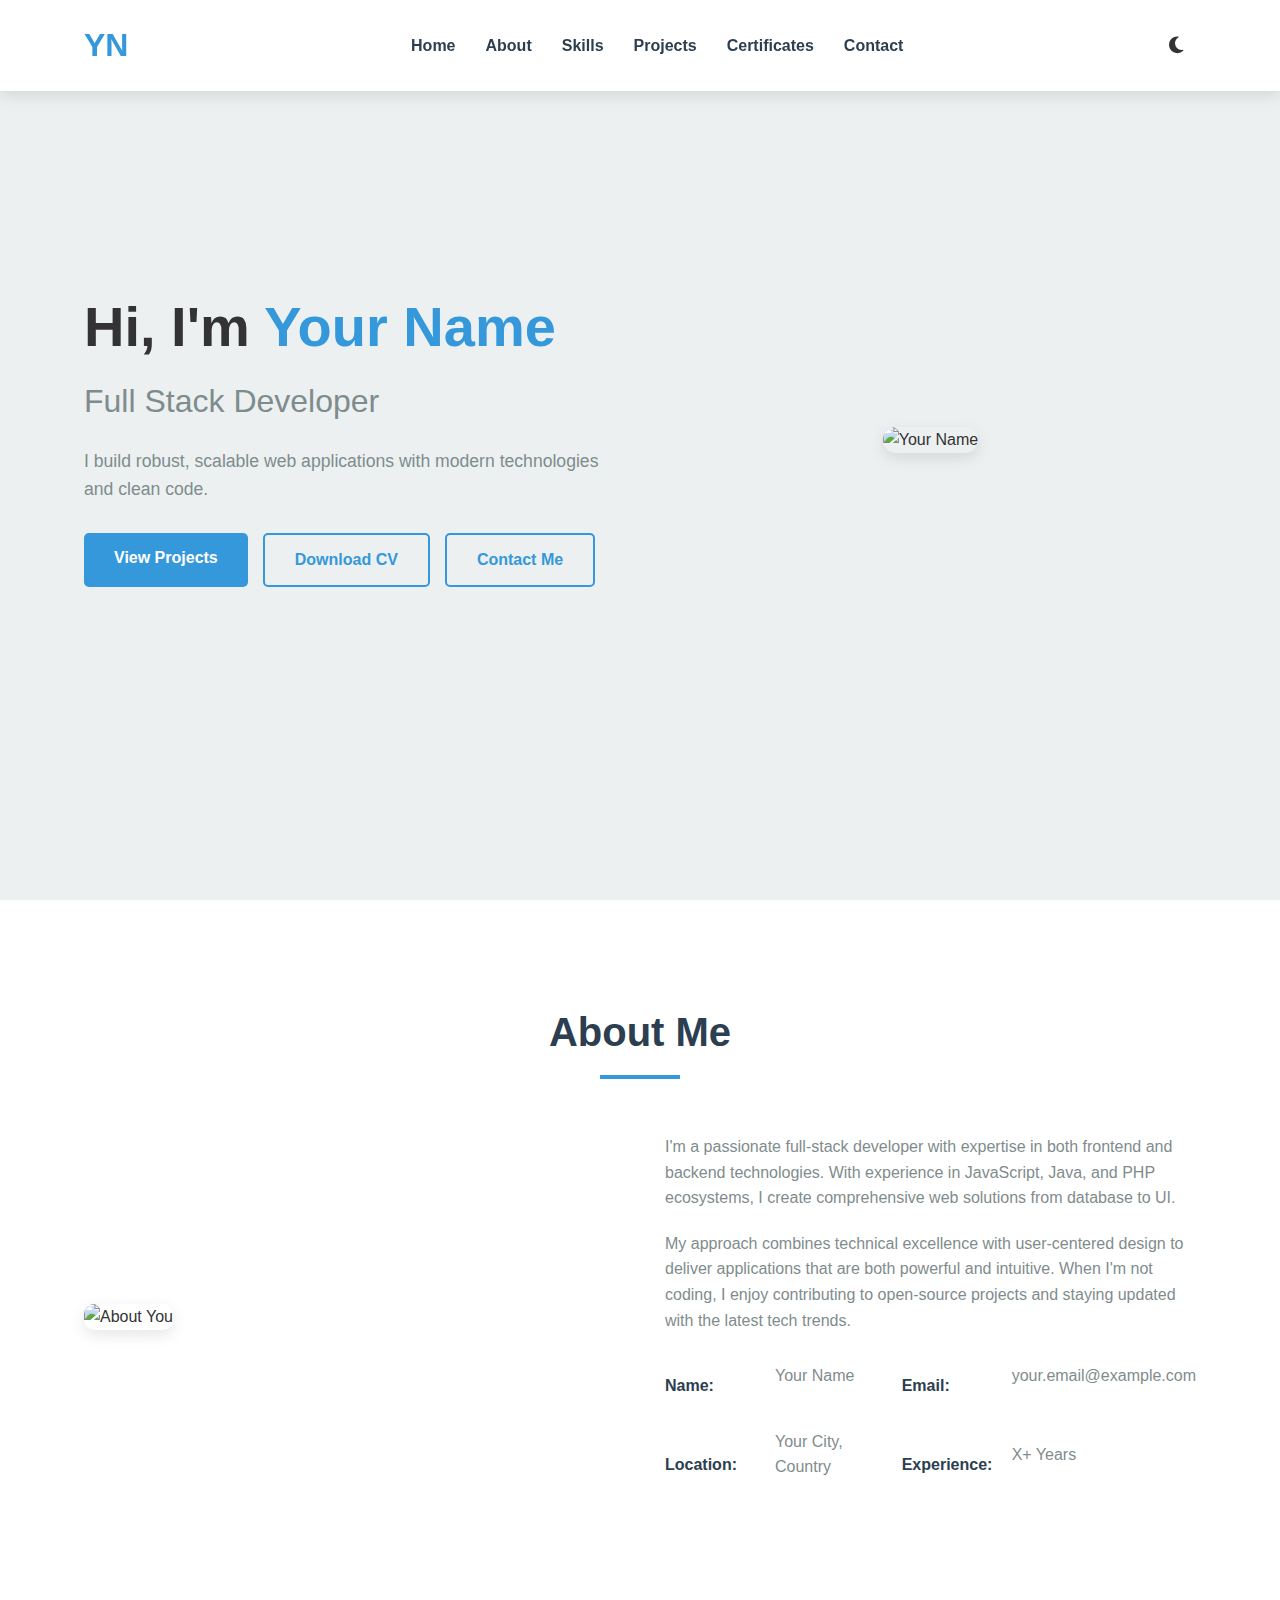
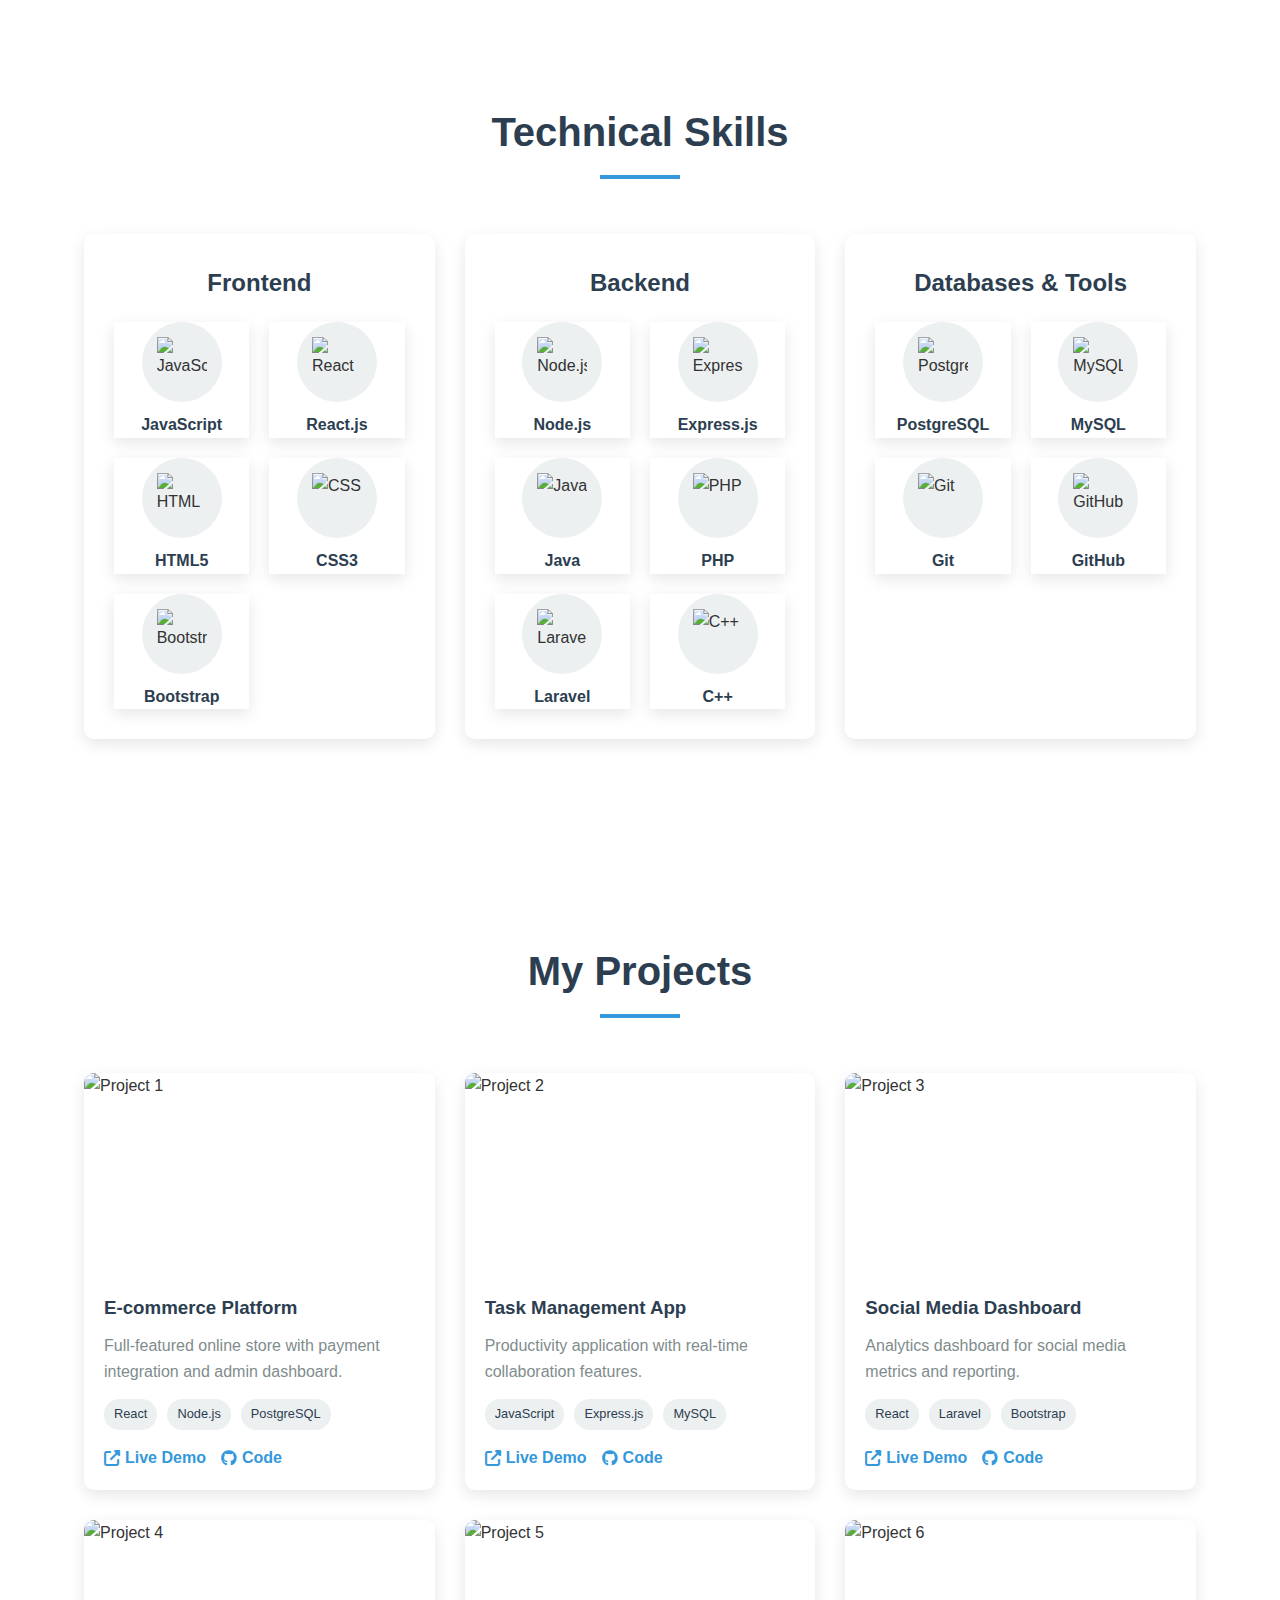
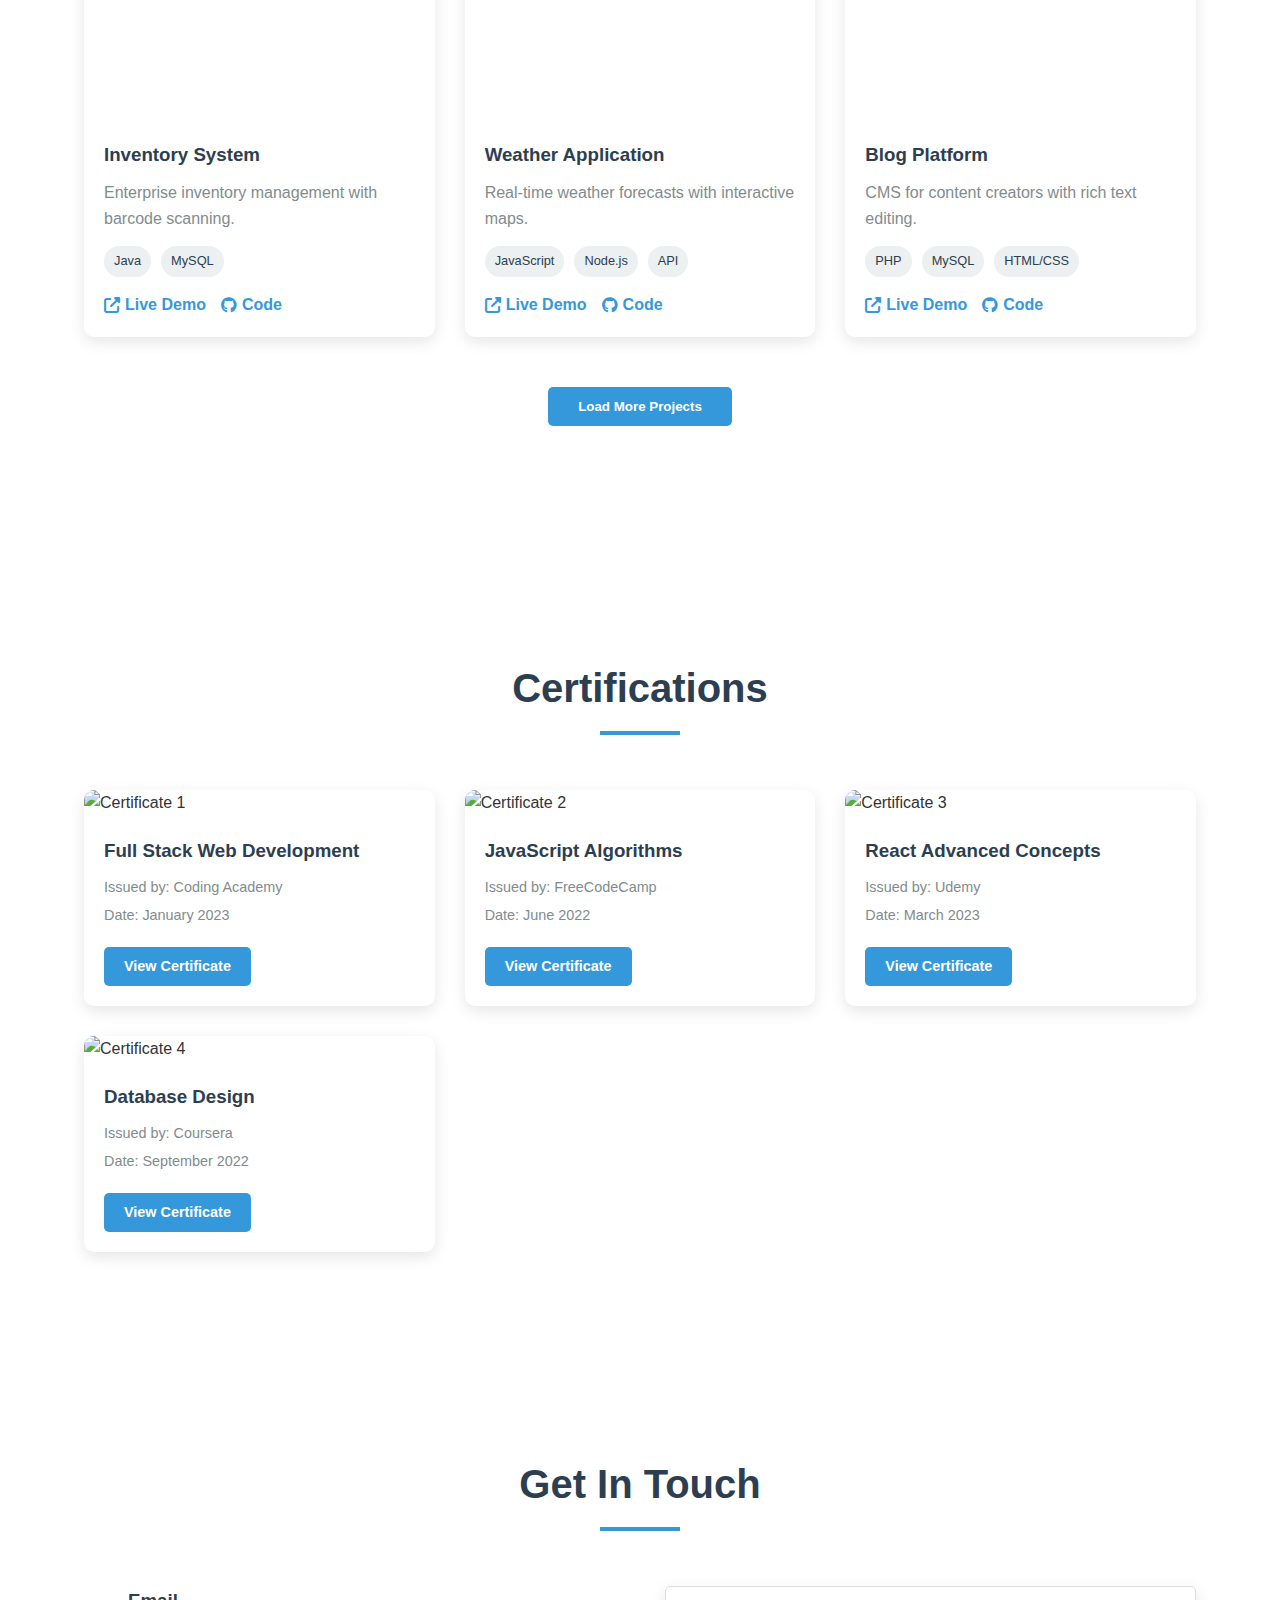
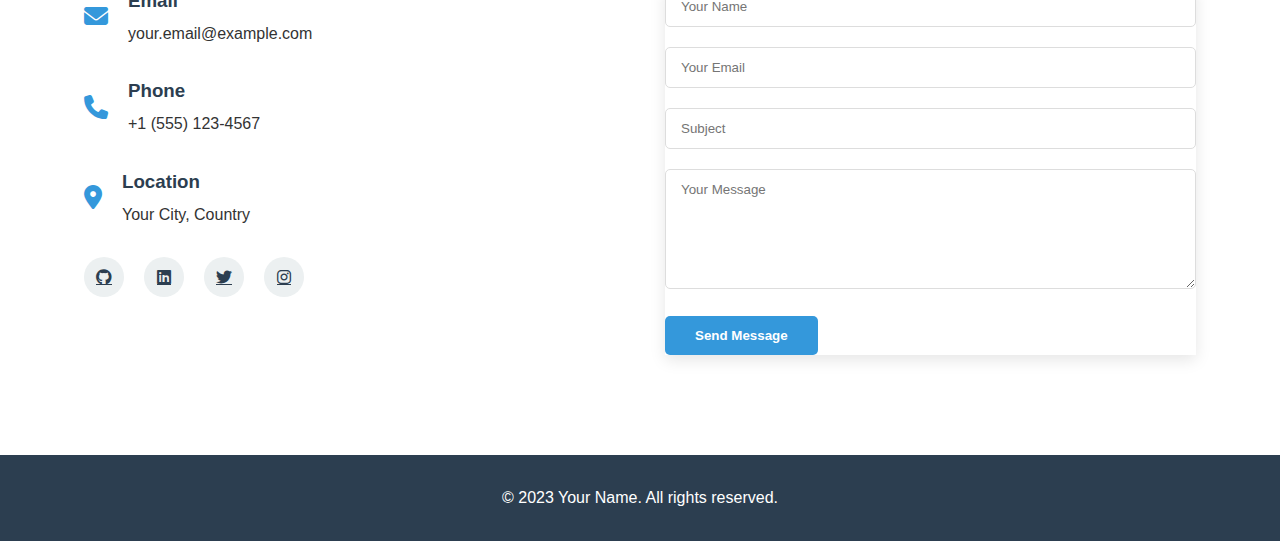
==== index.html @ dc1a1b3b "first commit" ====
<!DOCTYPE html>
<html lang="en">
<head>
    <meta charset="UTF-8">
    <meta name="viewport" content="width=device-width, initial-scale=1.0">
    <title>Your Name | Full Stack Developer</title>
    <link rel="stylesheet" href="https://cdnjs.cloudflare.com/ajax/libs/font-awesome/6.4.0/css/all.min.css">
    <link rel="stylesheet" href="https://cdnjs.cloudflare.com/ajax/libs/animate.css/4.1.1/animate.min.css">
    <link rel="stylesheet" href="styles.css">
</head>
<body>
    <header>
        <div class="container">
            <nav>
                <div class="logo">
                    <h1>YN</h1>
                </div>
                <ul class="nav-links">
                    <li><a href="#home">Home</a></li>
                    <li><a href="#about">About</a></li>
                    <li><a href="#skills">Skills</a></li>
                    <li><a href="#projects">Projects</a></li>
                    <li><a href="#certificates">Certificates</a></li>
                    <li><a href="#contact">Contact</a></li>
                </ul>
                <div class="nav-right">
                    <button id="darkModeToggle" class="dark-mode-toggle">
                        <i class="fas fa-moon"></i>
                        <i class="fas fa-sun"></i>
                    </button>
                    <div class="hamburger">
                        <div class="line"></div>
                        <div class="line"></div>
                        <div class="line"></div>
                    </div>
                </div>
            </nav>
        </div>
    </header>

    <section id="home" class="hero">
        <div class="container">
            <div class="hero-content animate__animated animate__fadeInLeft">
                <h1>Hi, I'm <span>Your Name</span></h1>
                <h2>Full Stack Developer</h2>
                <p>I build robust, scalable web applications with modern technologies and clean code.</p>
                <div class="cta-buttons">
                    <a href="#projects" class="btn">View Projects</a>
                    <a href="path/to/your-resume.pdf" download="YourName-Resume.pdf" class="btn secondary">Download CV</a>
                    <a href="#contact" class="btn secondary">Contact Me</a>
                </div>
            </div>
            <div class="hero-image animate__animated animate__fadeInRight">
                <img src="https://via.placeholder.com/400x400" alt="Your Name">
            </div>
        </div>
    </section>

    <section id="about" class="about">
        <div class="container">
            <h2 class="section-title">About Me</h2>
            <div class="about-content">
                <div class="about-image animate__animated animate__fadeInLeft">
                    <img src="https://via.placeholder.com/300x300" alt="About You">
                </div>
                <div class="about-text animate__animated animate__fadeInRight">
                    <p>I'm a passionate full-stack developer with expertise in both frontend and backend technologies. With experience in JavaScript, Java, and PHP ecosystems, I create comprehensive web solutions from database to UI.</p>
                    <p>My approach combines technical excellence with user-centered design to deliver applications that are both powerful and intuitive. When I'm not coding, I enjoy contributing to open-source projects and staying updated with the latest tech trends.</p>
                    <div class="about-details">
                        <div class="detail-item">
                            <span>Name:</span>
                            <p>Your Name</p>
                        </div>
                        <div class="detail-item">
                            <span>Email:</span>
                            <p>your.email@example.com</p>
                        </div>
                        <div class="detail-item">
                            <span>Location:</span>
                            <p>Your City, Country</p>
                        </div>
                        <div class="detail-item">
                            <span>Experience:</span>
                            <p>X+ Years</p>
                        </div>
                    </div>
                </div>
            </div>
        </div>
    </section>

    <section id="skills" class="skills">
        <div class="container">
            <h2 class="section-title">Technical Skills</h2>
            <div class="skills-container">
                <div class="skill-category animate__animated">
                    <h3>Frontend</h3>
                    <div class="skills-grid">
                        <div class="skill-item">
                            <div class="skill-logo">
                                <img src="https://cdn.jsdelivr.net/gh/devicons/devicon/icons/javascript/javascript-original.svg" alt="JavaScript">
                            </div>
                            <span>JavaScript</span>
                        </div>
                        <div class="skill-item">
                            <div class="skill-logo">
                                <img src="https://cdn.jsdelivr.net/gh/devicons/devicon/icons/react/react-original.svg" alt="React">
                            </div>
                            <span>React.js</span>
                        </div>
                        <div class="skill-item">
                            <div class="skill-logo">
                                <img src="https://cdn.jsdelivr.net/gh/devicons/devicon/icons/html5/html5-original.svg" alt="HTML">
                            </div>
                            <span>HTML5</span>
                        </div>
                        <div class="skill-item">
                            <div class="skill-logo">
                                <img src="https://cdn.jsdelivr.net/gh/devicons/devicon/icons/css3/css3-original.svg" alt="CSS">
                            </div>
                            <span>CSS3</span>
                        </div>
                        <div class="skill-item">
                            <div class="skill-logo">
                                <img src="https://cdn.jsdelivr.net/gh/devicons/devicon/icons/bootstrap/bootstrap-original.svg" alt="Bootstrap">
                            </div>
                            <span>Bootstrap</span>
                        </div>
                    </div>
                </div>
                
                <div class="skill-category animate__animated">
                    <h3>Backend</h3>
                    <div class="skills-grid">
                        <div class="skill-item">
                            <div class="skill-logo">
                                <img src="https://cdn.jsdelivr.net/gh/devicons/devicon/icons/nodejs/nodejs-original.svg" alt="Node.js">
                            </div>
                            <span>Node.js</span>
                        </div>
                        <div class="skill-item">
                            <div class="skill-logo">
                                <img src="https://cdn.jsdelivr.net/gh/devicons/devicon/icons/express/express-original.svg" alt="Express">
                            </div>
                            <span>Express.js</span>
                        </div>
                        <div class="skill-item">
                            <div class="skill-logo">
                                <img src="https://cdn.jsdelivr.net/gh/devicons/devicon/icons/java/java-original.svg" alt="Java">
                            </div>
                            <span>Java</span>
                        </div>
                        <div class="skill-item">
                            <div class="skill-logo">
                                <img src="https://cdn.jsdelivr.net/gh/devicons/devicon/icons/php/php-original.svg" alt="PHP">
                            </div>
                            <span>PHP</span>
                        </div>
                        <div class="skill-item">
                            <div class="skill-logo">
                                <img src="https://cdn.jsdelivr.net/gh/devicons/devicon/icons/laravel/laravel-plain.svg" alt="Laravel">
                            </div>
                            <span>Laravel</span>
                        </div>
                        <div class="skill-item">
                            <div class="skill-logo">
                                <img src="https://cdn.jsdelivr.net/gh/devicons/devicon/icons/cplusplus/cplusplus-original.svg" alt="C++">
                            </div>
                            <span>C++</span>
                        </div>
                    </div>
                </div>
                
                <div class="skill-category animate__animated">
                    <h3>Databases & Tools</h3>
                    <div class="skills-grid">
                        <div class="skill-item">
                            <div class="skill-logo">
                                <img src="https://cdn.jsdelivr.net/gh/devicons/devicon/icons/postgresql/postgresql-original.svg" alt="PostgreSQL">
                            </div>
                            <span>PostgreSQL</span>
                        </div>
                        <div class="skill-item">
                            <div class="skill-logo">
                                <img src="https://cdn.jsdelivr.net/gh/devicons/devicon/icons/mysql/mysql-original.svg" alt="MySQL">
                            </div>
                            <span>MySQL</span>
                        </div>
                        <div class="skill-item">
                            <div class="skill-logo">
                                <img src="https://cdn.jsdelivr.net/gh/devicons/devicon/icons/git/git-original.svg" alt="Git">
                            </div>
                            <span>Git</span>
                        </div>
                        <div class="skill-item">
                            <div class="skill-logo">
                                <img src="https://cdn.jsdelivr.net/gh/devicons/devicon/icons/github/github-original.svg" alt="GitHub">
                            </div>
                            <span>GitHub</span>
                        </div>
                    </div>
                </div>
            </div>
        </div>
    </section>

    <section id="projects" class="projects">
        <div class="container">
            <h2 class="section-title">My Projects</h2>
            <div class="projects-grid">
                <!-- Project 1 -->
                <div class="project-card animate__animated">
                    <img src="https://via.placeholder.com/400x250" alt="Project 1">
                    <div class="project-info">
                        <h3>E-commerce Platform</h3>
                        <p>Full-featured online store with payment integration and admin dashboard.</p>
                        <div class="project-tech">
                            <span>React</span>
                            <span>Node.js</span>
                            <span>PostgreSQL</span>
                        </div>
                        <div class="project-links">
                            <a href="#" target="_blank"><i class="fas fa-external-link-alt"></i> Live Demo</a>
                            <a href="#" target="_blank"><i class="fab fa-github"></i> Code</a>
                        </div>
                    </div>
                </div>
                
                <!-- Project 2 -->
                <div class="project-card animate__animated">
                    <img src="https://via.placeholder.com/400x250" alt="Project 2">
                    <div class="project-info">
                        <h3>Task Management App</h3>
                        <p>Productivity application with real-time collaboration features.</p>
                        <div class="project-tech">
                            <span>JavaScript</span>
                            <span>Express.js</span>
                            <span>MySQL</span>
                        </div>
                        <div class="project-links">
                            <a href="#" target="_blank"><i class="fas fa-external-link-alt"></i> Live Demo</a>
                            <a href="#" target="_blank"><i class="fab fa-github"></i> Code</a>
                        </div>
                    </div>
                </div>
                
                <!-- Project 3 -->
                <div class="project-card animate__animated">
                    <img src="https://via.placeholder.com/400x250" alt="Project 3">
                    <div class="project-info">
                        <h3>Social Media Dashboard</h3>
                        <p>Analytics dashboard for social media metrics and reporting.</p>
                        <div class="project-tech">
                            <span>React</span>
                            <span>Laravel</span>
                            <span>Bootstrap</span>
                        </div>
                        <div class="project-links">
                            <a href="#" target="_blank"><i class="fas fa-external-link-alt"></i> Live Demo</a>
                            <a href="#" target="_blank"><i class="fab fa-github"></i> Code</a>
                        </div>
                    </div>
                </div>
                
                <!-- Project 4 -->
                <div class="project-card animate__animated">
                    <img src="https://via.placeholder.com/400x250" alt="Project 4">
                    <div class="project-info">
                        <h3>Inventory System</h3>
                        <p>Enterprise inventory management with barcode scanning.</p>
                        <div class="project-tech">
                            <span>Java</span>
                            <span>MySQL</span>
                        </div>
                        <div class="project-links">
                            <a href="#" target="_blank"><i class="fas fa-external-link-alt"></i> Live Demo</a>
                            <a href="#" target="_blank"><i class="fab fa-github"></i> Code</a>
                        </div>
                    </div>
                </div>
                
                <!-- Project 5 -->
                <div class="project-card animate__animated">
                    <img src="https://via.placeholder.com/400x250" alt="Project 5">
                    <div class="project-info">
                        <h3>Weather Application</h3>
                        <p>Real-time weather forecasts with interactive maps.</p>
                        <div class="project-tech">
                            <span>JavaScript</span>
                            <span>Node.js</span>
                            <span>API</span>
                        </div>
                        <div class="project-links">
                            <a href="#" target="_blank"><i class="fas fa-external-link-alt"></i> Live Demo</a>
                            <a href="#" target="_blank"><i class="fab fa-github"></i> Code</a>
                        </div>
                    </div>
                </div>
                
                <!-- Project 6 -->
                <div class="project-card animate__animated">
                    <img src="https://via.placeholder.com/400x250" alt="Project 6">
                    <div class="project-info">
                        <h3>Blog Platform</h3>
                        <p>CMS for content creators with rich text editing.</p>
                        <div class="project-tech">
                            <span>PHP</span>
                            <span>MySQL</span>
                            <span>HTML/CSS</span>
                        </div>
                        <div class="project-links">
                            <a href="#" target="_blank"><i class="fas fa-external-link-alt"></i> Live Demo</a>
                            <a href="#" target="_blank"><i class="fab fa-github"></i> Code</a>
                        </div>
                    </div>
                </div>
            </div>
            
            <div class="view-more">
                <button id="loadMore" class="btn">Load More Projects</button>
            </div>
            
            <div class="more-projects" id="moreProjects">
                <!-- Additional projects will be loaded here -->
            </div>
        </div>
    </section>

    <section id="certificates" class="certificates">
        <div class="container">
            <h2 class="section-title">Certifications</h2>
            <div class="certificates-grid">
                <div class="certificate-card animate__animated">
                    <img src="https://via.placeholder.com/300x200" alt="Certificate 1">
                    <div class="certificate-info">
                        <h3>Full Stack Web Development</h3>
                        <p>Issued by: Coding Academy</p>
                        <p>Date: January 2023</p>
                        <a href="#" class="btn small" target="_blank">View Certificate</a>
                    </div>
                </div>
                
                <div class="certificate-card animate__animated">
                    <img src="https://via.placeholder.com/300x200" alt="Certificate 2">
                    <div class="certificate-info">
                        <h3>JavaScript Algorithms</h3>
                        <p>Issued by: FreeCodeCamp</p>
                        <p>Date: June 2022</p>
                        <a href="#" class="btn small" target="_blank">View Certificate</a>
                    </div>
                </div>
                
                <div class="certificate-card animate__animated">
                    <img src="https://via.placeholder.com/300x200" alt="Certificate 3">
                    <div class="certificate-info">
                        <h3>React Advanced Concepts</h3>
                        <p>Issued by: Udemy</p>
                        <p>Date: March 2023</p>
                        <a href="#" class="btn small" target="_blank">View Certificate</a>
                    </div>
                </div>
                
                <div class="certificate-card animate__animated">
                    <img src="https://via.placeholder.com/300x200" alt="Certificate 4">
                    <div class="certificate-info">
                        <h3>Database Design</h3>
                        <p>Issued by: Coursera</p>
                        <p>Date: September 2022</p>
                        <a href="#" class="btn small" target="_blank">View Certificate</a>
                    </div>
                </div>
            </div>
        </div>
    </section>

    <section id="contact" class="contact">
        <div class="container">
            <h2 class="section-title">Get In Touch</h2>
            <div class="contact-content">
                <div class="contact-info animate__animated animate__fadeInLeft">
                    <div class="info-item">
                        <i class="fas fa-envelope"></i>
                        <div>
                            <h3>Email</h3>
                            <p>your.email@example.com</p>
                        </div>
                    </div>
                    <div class="info-item">
                        <i class="fas fa-phone"></i>
                        <div>
                            <h3>Phone</h3>
                            <p>+1 (555) 123-4567</p>
                        </div>
                    </div>
                    <div class="info-item">
                        <i class="fas fa-map-marker-alt"></i>
                        <div>
                            <h3>Location</h3>
                            <p>Your City, Country</p>
                        </div>
                    </div>
                    <div class="social-links">
                        <a href="#" target="_blank"><i class="fab fa-github"></i></a>
                        <a href="#" target="_blank"><i class="fab fa-linkedin"></i></a>
                        <a href="#" target="_blank"><i class="fab fa-twitter"></i></a>
                        <a href="#" target="_blank"><i class="fab fa-instagram"></i></a>
                    </div>
                </div>
                <form class="contact-form animate__animated animate__fadeInRight" id="contactForm">
                    <div class="form-group">
                        <input type="text" id="name" placeholder="Your Name" required>
                    </div>
                    <div class="form-group">
                        <input type="email" id="email" placeholder="Your Email" required>
                    </div>
                    <div class="form-group">
                        <input type="text" id="subject" placeholder="Subject">
                    </div>
                    <div class="form-group">
                        <textarea id="message" rows="5" placeholder="Your Message" required></textarea>
                    </div>
                    <button type="submit" class="btn">Send Message</button>
                </form>
            </div>
        </div>
    </section>

    <footer>
        <div class="container">
            <p>&copy; 2023 Your Name. All rights reserved.</p>
            <a href="#home" class="back-to-top">
                <i class="fas fa-arrow-up"></i>
            </a>
        </div>
    </footer>

    <script src="https://cdnjs.cloudflare.com/ajax/libs/gsap/3.11.4/gsap.min.js"></script>
    <script src="https://cdnjs.cloudflare.com/ajax/libs/gsap/3.11.4/ScrollTrigger.min.js"></script>
    <script src="script.js"></script>
</body>
</html>
---- styles.css ----
/* Global Styles */
:root {
    /* Light mode colors */
    --primary-color: #3498db;
    --secondary-color: #2c3e50;
    --accent-color: #e74c3c;
    --light-color: #ecf0f1;
    --dark-color: #2c3e50;
    --text-color: #333;
    --text-light: #7f8c8d;
    --white: #fff;
    --black: #000;
    --bg-color: #fff;
    --card-bg: #fff;
    --header-bg: #fff;
    --footer-bg: #2c3e50;
    --box-shadow: 0 5px 15px rgba(0, 0, 0, 0.1);
    --transition: all 0.3s ease;
}

/* Dark mode colors */
[data-theme="dark"] {
    --primary-color: #3498db;
    --secondary-color: #ecf0f1;
    --accent-color: #e74c3c;
    --light-color: #2c3e50;
    --dark-color: #ecf0f1;
    --text-color: #ecf0f1;
    --text-light: #bdc3c7;
    --white: #2c3e50;
    --black: #ecf0f1;
    --bg-color: #1a1a1a;
    --card-bg: #2c3e50;
    --header-bg: #2c3e50;
    --footer-bg: #1a1a1a;
    --box-shadow: 0 5px 15px rgba(0, 0, 0, 0.4);
}

* {
    margin: 0;
    padding: 0;
    box-sizing: border-box;
}

html {
    scroll-behavior: smooth;
}

body {
    font-family: 'Segoe UI', Tahoma, Geneva, Verdana, sans-serif;
    line-height: 1.6;
    background-color: var(--bg-color);
    color: var(--text-color);
    transition: background-color 0.3s ease, color 0.3s ease;
    overflow-x: hidden;
    
}

/* Add dark mode toggle styles */
.nav-right {
    display: flex;
    align-items: center;
    gap: 20px;
}

.dark-mode-toggle {
    background: transparent;
    border: none;
    cursor: pointer;
    position: relative;
    width: 40px;
    height: 40px;
    border-radius: 50%;
    display: flex;
    align-items: center;
    justify-content: center;
    color: var(--text-color);
    transition: var(--transition);
}

.dark-mode-toggle:hover {
    background-color: rgba(0, 0, 0, 0.1);
}

.dark-mode-toggle i {
    position: absolute;
    transition: var(--transition);
    font-size: 1.2rem;
}

.dark-mode-toggle .fa-moon {
    opacity: 1;
}

.dark-mode-toggle .fa-sun {
    opacity: 0;
}

[data-theme="dark"] .dark-mode-toggle .fa-moon {
    opacity: 0;
}

[data-theme="dark"] .dark-mode-toggle .fa-sun {
    opacity: 1;
}

.container {
    width: 90%;
    max-width: 1200px;
    margin: 0 auto;
    padding: 0 20px;
}

section {
    padding: 100px 0;
}

.section-title {
    text-align: center;
    margin-bottom: 70px;
    font-size: 2.5rem;
    color: var(--dark-color);
    position: relative;
}

.section-title::after {
    content: '';
    position: absolute;
    bottom: -15px;
    left: 50%;
    transform: translateX(-50%);
    width: 80px;
    height: 4px;
    background-color: var(--primary-color);
}

.btn {
    display: inline-block;
    padding: 12px 30px;
    background-color: var(--primary-color);
    color: var(--white);
    border: none;
    border-radius: 5px;
    text-decoration: none;
    font-weight: 600;
    transition: var(--transition);
    cursor: pointer;
}

.btn:hover {
    background-color: #2980b9;
    transform: translateY(-3px);
    box-shadow: var(--box-shadow);
}

.btn.secondary {
    background-color: transparent;
    border: 2px solid var(--primary-color);
    color: var(--primary-color);
    margin-left: 15px;
}

.btn.secondary:hover {
    background-color: var(--primary-color);
    color: var(--white);
}

.btn.small {
    padding: 8px 20px;
    font-size: 0.9rem;
}

/* Animation Classes */
.hidden {
    opacity: 0;
    filter: blur(5px);
    transform: translateY(20px);
    transition: all 1s;
}

.show {
    opacity: 1;
    filter: blur(0);
    transform: translateY(0);
}

/* Header Styles */
header {
    position: fixed;
    top: 0;
    left: 0;
    width: 100%;
    z-index: 1000;
    background-color: var(--header-bg);
    box-shadow: var(--box-shadow);
    transition: var(--transition);
}

nav {
    display: flex;
    justify-content: space-between;
    align-items: center;
    padding: 20px 0;
}

.logo h1 {
    font-size: 2rem;
    color: var(--primary-color);
    font-weight: 700;
}

.nav-links {
    display: flex;
    list-style: none;
}

.nav-links li {
    margin-left: 30px;
}

.nav-links a {
    text-decoration: none;
    color: var(--dark-color);
    font-weight: 600;
    transition: var(--transition);
    position: relative;
}

.nav-links a::after {
    content: '';
    position: absolute;
    bottom: -5px;
    left: 0;
    width: 0;
    height: 2px;
    background-color: var(--primary-color);
    transition: var(--transition);
}

.nav-links a:hover::after {
    width: 100%;
}

.nav-links a:hover {
    color: var(--primary-color);
}

.nav-links a.active {
    color: var(--primary-color);
}

.nav-links a.active::after {
    width: 100%;
}

.hamburger {
    display: none;
    cursor: pointer;
}

.hamburger .line {
    width: 25px;
    height: 3px;
    background-color: var(--dark-color);
    margin: 5px;
    transition: var(--transition);
}

/* Hero Section */
.hero {
    height: 100vh;
    display: flex;
    align-items: center;
    background-color: var(--light-color);
    padding-top: 80px;
}

.hero .container {
    display: flex;
    align-items: center;
    justify-content: space-between;
}

.hero-content {
    flex: 1;
    padding-right: 50px;
}

.hero-content h1 {
    font-size: 3.5rem;
    margin-bottom: 15px;
    line-height: 1.2;
}

.hero-content h1 span {
    color: var(--primary-color);
}

.hero-content h2 {
    font-size: 2rem;
    margin-bottom: 20px;
    color: var(--text-light);
    font-weight: 400;
}

.hero-content p {
    font-size: 1.1rem;
    margin-bottom: 30px;
    color: var(--text-light);
}

.cta-buttons {
    display: flex;
}

.hero-image {
    flex: 1;
    text-align: center;
}

.hero-image img {
    max-width: 100%;
    border-radius: 20px;
    box-shadow: var(--box-shadow);
}

/* About Section */
.about-content {
    display: flex;
    align-items: center;
    gap: 50px;
}

.about-image {
    flex: 1;
}

.about-image img {
    width: 100%;
    border-radius: 10px;
    box-shadow: var(--box-shadow);
}

.about-text {
    flex: 1;
}

.about-text p {
    margin-bottom: 20px;
    color: var(--text-light);
}

.about-details {
    display: grid;
    grid-template-columns: repeat(2, 1fr);
    gap: 20px;
    margin-top: 30px;
}

.detail-item {
    display: flex;
    align-items: center;
}

.detail-item span {
    font-weight: 600;
    margin-right: 10px;
    color: var(--dark-color);
    min-width: 100px;
}

/* Skills Section */
.skills-container {
    display: grid;
    grid-template-columns: repeat(auto-fit, minmax(300px, 1fr));
    gap: 30px;
    margin-top: 50px;
}

.skill-category {
    background-color: var(--white);
    padding: 30px;
    border-radius: 10px;
    box-shadow: var(--box-shadow);
}

.skill-category h3 {
    margin-bottom: 20px;
    color: var(--dark-color);
    font-size: 1.5rem;
    text-align: center;
}

.skills-grid {
    display: grid;
    grid-template-columns: repeat(auto-fit, minmax(100px, 1fr));
    gap: 20px;
}

.skill-item {
    display: flex;
    flex-direction: column;
    align-items: center;
    transition: var(--transition);
}

.skill-item:hover {
    transform: translateY(-5px);
}

.skill-logo {
    width: 80px;
    height: 80px;
    display: flex;
    align-items: center;
    justify-content: center;
    background-color: var(--light-color);
    border-radius: 50%;
    margin-bottom: 10px;
    transition: var(--transition);
}

.skill-logo img {
    width: 50px;
    height: 50px;
    object-fit: contain;
}

.skill-item:hover .skill-logo {
    background-color: var(--primary-color);
}

.skill-item:hover .skill-logo img {
    filter: brightness(0) invert(1);
}

.skill-item span {
    font-weight: 600;
    color: var(--dark-color);
    text-align: center;
}

.skill-category, 
.project-card, 
.certificate-card,
.contact-form,
.skill-item {
    background-color: var(--card-bg);
    box-shadow: var(--box-shadow);
}

/* Projects Section */
.projects-grid {
    display: grid;
    grid-template-columns: repeat(auto-fit, minmax(350px, 1fr));
    gap: 30px;
    width: 100%;
}

#moreProjects {
    width: 100%;
}

#moreProjects .projects-grid {
    margin-top: 30px;
}

.project-card {
    height: 100%;
    display: flex;
    flex-direction: column;
    background-color: var(--white);
    border-radius: 10px;
    overflow: hidden;
    box-shadow: var(--box-shadow);
    transition: var(--transition);
}

.project-card:hover {
    transform: translateY(-10px);
}

.project-card img {
    height: 200px;
    object-fit: cover;
    width: 100%;
}

.project-info {
    flex: 1;
    display: flex;
    flex-direction: column;
    padding: 20px;
}

.project-info h3 {
    margin-bottom: 10px;
    color: var(--dark-color);
}

.project-info p {
    color: var(--text-light);
    margin-bottom: 15px;
    flex: 1;
}

.project-tech {
    display: flex;
    flex-wrap: wrap;
    gap: 10px;
    margin-bottom: 15px;
}

.project-tech span {
    background-color: #e0e0e0;
    padding: 5px 10px;
    border-radius: 20px;
    font-size: 0.8rem;
    color: var(--dark-color);
}

.project-links {
    display: flex;
    gap: 15px;
}

.project-links a {
    display: flex;
    align-items: center;
    gap: 5px;
    text-decoration: none;
    color: var(--primary-color);
    font-weight: 600;
    transition: var(--transition);
}

.project-links a:hover {
    color: var(--accent-color);
}

.view-more {
    text-align: center;
    margin-top: 50px;
    margin-bottom: 30px;
}

/* Certificates Section */
.certificates-grid {
    display: grid;
    grid-template-columns: repeat(auto-fit, minmax(300px, 1fr));
    gap: 30px;
}

.certificate-card {
    background-color: var(--white);
    border-radius: 10px;
    overflow: hidden;
    box-shadow: var(--box-shadow);
    transition: var(--transition);
}

.certificate-card:hover {
    transform: translateY(-10px);
}

.certificate-card img {
    width: 100%;
    height: 200px;
    object-fit: cover;
}

.certificate-info {
    padding: 20px;
}

.certificate-info h3 {
    margin-bottom: 10px;
    color: var(--dark-color);
}

.certificate-info p {
    color: var(--text-light);
    margin-bottom: 5px;
    font-size: 0.9rem;
}

.certificate-info .btn {
    margin-top: 15px;
}

/* Contact Section */
.contact-content {
    display: flex;
    gap: 50px;
}

.contact-info {
    flex: 1;
}

.info-item {
    display: flex;
    align-items: center;
    margin-bottom: 30px;
    gap: 20px;
}

.info-item i {
    font-size: 1.5rem;
    color: var(--primary-color);
}

.info-item h3 {
    margin-bottom: 5px;
    color: var(--dark-color);
}

.social-links {
    display: flex;
    gap: 20px;
    margin-top: 30px;
}

.social-links a {
    display: flex;
    align-items: center;
    justify-content: center;
    width: 40px;
    height: 40px;
    border-radius: 50%;
    background-color: var(--light-color);
    color: var(--dark-color);
    transition: var(--transition);
}

.social-links a:hover {
    background-color: var(--primary-color);
    color: var(--white);
}

.contact-form {
    flex: 1;
}

.form-group {
    margin-bottom: 20px;
}

.form-group input,
.form-group textarea {
    width: 100%;
    padding: 12px 15px;
    border: 1px solid #ddd;
    border-radius: 5px;
    font-family: inherit;
    transition: var(--transition);
}

.form-group input:focus,
.form-group textarea:focus {
    outline: none;
    border-color: var(--primary-color);
}

.form-group textarea {
    resize: vertical;
    min-height: 120px;
}

/* Footer */
footer {
    background-color: var(--footer-bg);
    color: var(--white);
    padding: 30px 0;
    text-align: center;
}

.back-to-top {
    position: fixed;
    bottom: 30px;
    right: 30px;
    width: 50px;
    height: 50px;
    background-color: var(--primary-color);
    color: var(--white);
    border-radius: 50%;
    display: flex;
    align-items: center;
    justify-content: center;
    text-decoration: none;
    box-shadow: var(--box-shadow);
    opacity: 0;
    visibility: hidden;
    transition: var(--transition);
    z-index: 999;
}

.back-to-top.active {
    opacity: 1;
    visibility: visible;
}

.back-to-top:hover {
    background-color: var(--accent-color);
    transform: translateY(-5px);
}

.btn.secondary {
    color: var(--primary-color);
    border-color: var(--primary-color);
}

.btn.secondary:hover {
    color: var(--white);
}

.project-tech span {
    background-color: var(--light-color);
    color: var(--dark-color);
}

/* Responsive Styles */
@media (max-width: 1200px) {
    .hero-content h1 {
        font-size: 3rem;
    }
}

@media (max-width: 992px) {
    .hero .container,
    .about-content,
    .contact-content {
        flex-direction: column;
    }
    
    .hero-content,
    .about-text,
    .contact-info,
    .contact-form {
        padding-right: 0;
        margin-bottom: 50px;
    }
    
    .hero-image {
        margin-top: 50px;
    }
    
    .section-title {
        font-size: 2rem;
    }
}

@media (max-width: 768px) {
    .nav-links {
        position: fixed;
        top: 80px;
        left: -100%;
        width: 100%;
        height: calc(100vh - 80px);
        background-color: var(--header-bg);
        flex-direction: column;
        align-items: center;
        justify-content: center;
        transition: var(--transition);
    }
    
    .nav-links.active {
        left: 0;
    }
    
    .nav-links li {
        margin: 20px 0;
    }
    
    .hamburger {
        display: block;
    }

    .hamburger .line {
        background-color: var(--text-color);
    }
    
    .hamburger.active .line:nth-child(1) {
        transform: rotate(45deg) translate(5px, 6px);
    }
    
    .hamburger.active .line:nth-child(2) {
        opacity: 0;
    }
    
    .hamburger.active .line:nth-child(3) {
        transform: rotate(-45deg) translate(5px, -6px);
    }
    
    .hero-content h1 {
        font-size: 2.5rem;
    }
    
    .hero-content h2 {
        font-size: 1.5rem;
    }
    
    .cta-buttons {
        flex-direction: column;
    }
    
    .btn.secondary {
        margin-left: 0;
        margin-top: 15px;
    }
    
    .projects-grid {
        grid-template-columns: 1fr;
    }
    
    .about-details {
        grid-template-columns: 1fr;
    }
}

@media (max-width: 576px) {
    .section-title {
        font-size: 1.8rem;
    }
    
    .hero-content h1 {
        font-size: 2rem;
    }
    
    .hero-content h2 {
        font-size: 1.2rem;
    }
}
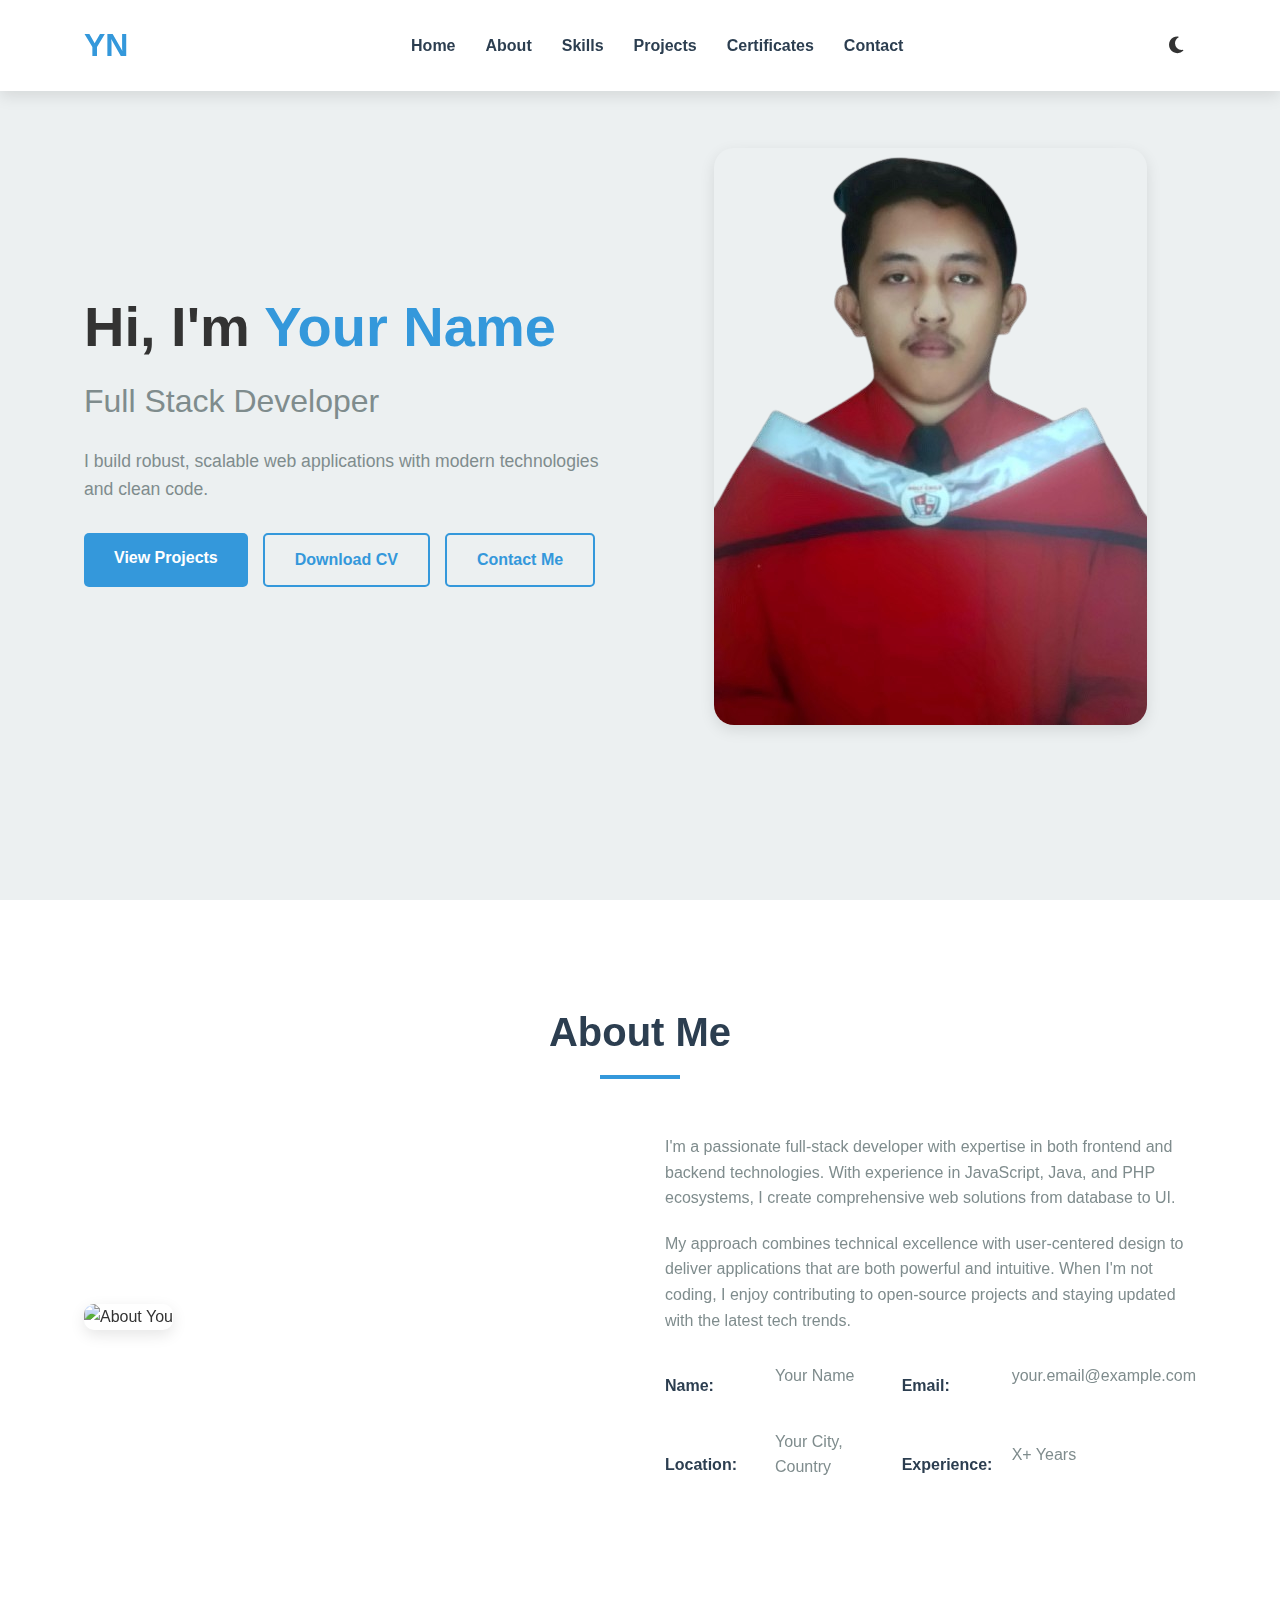
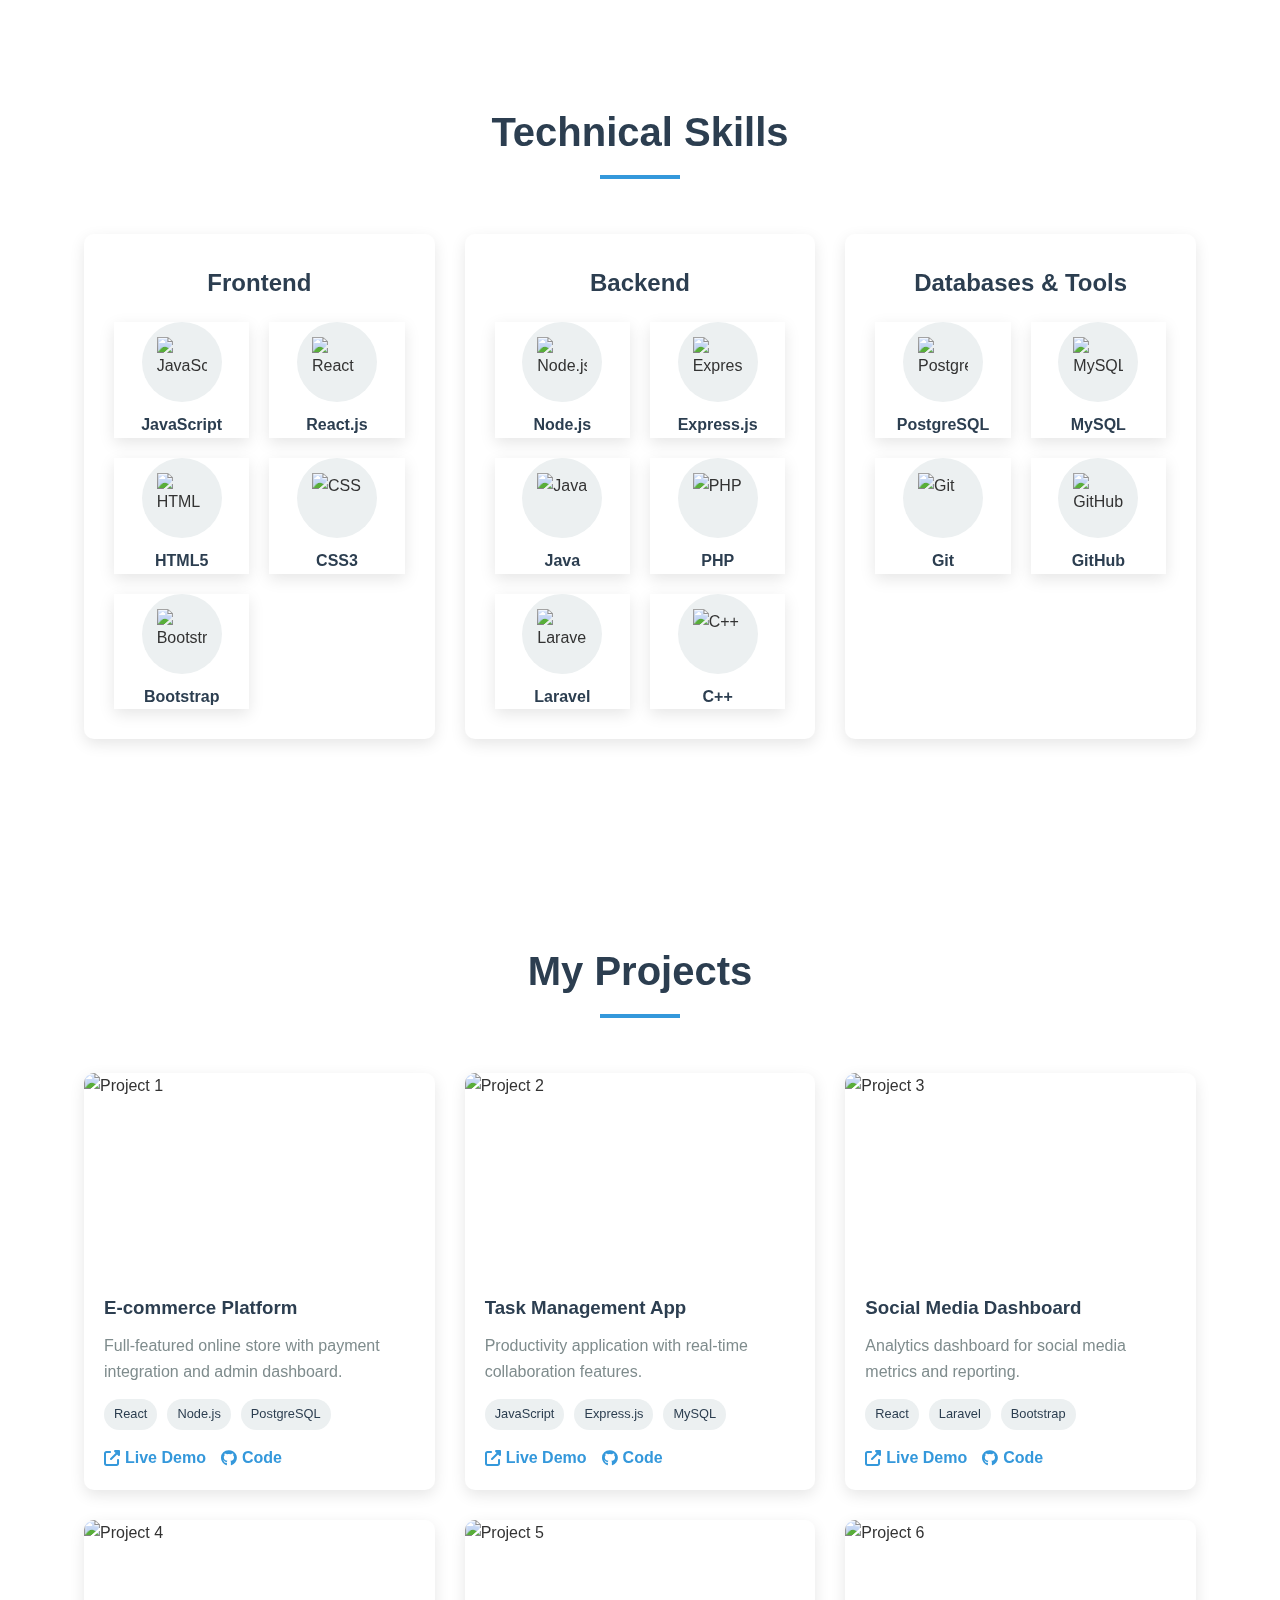
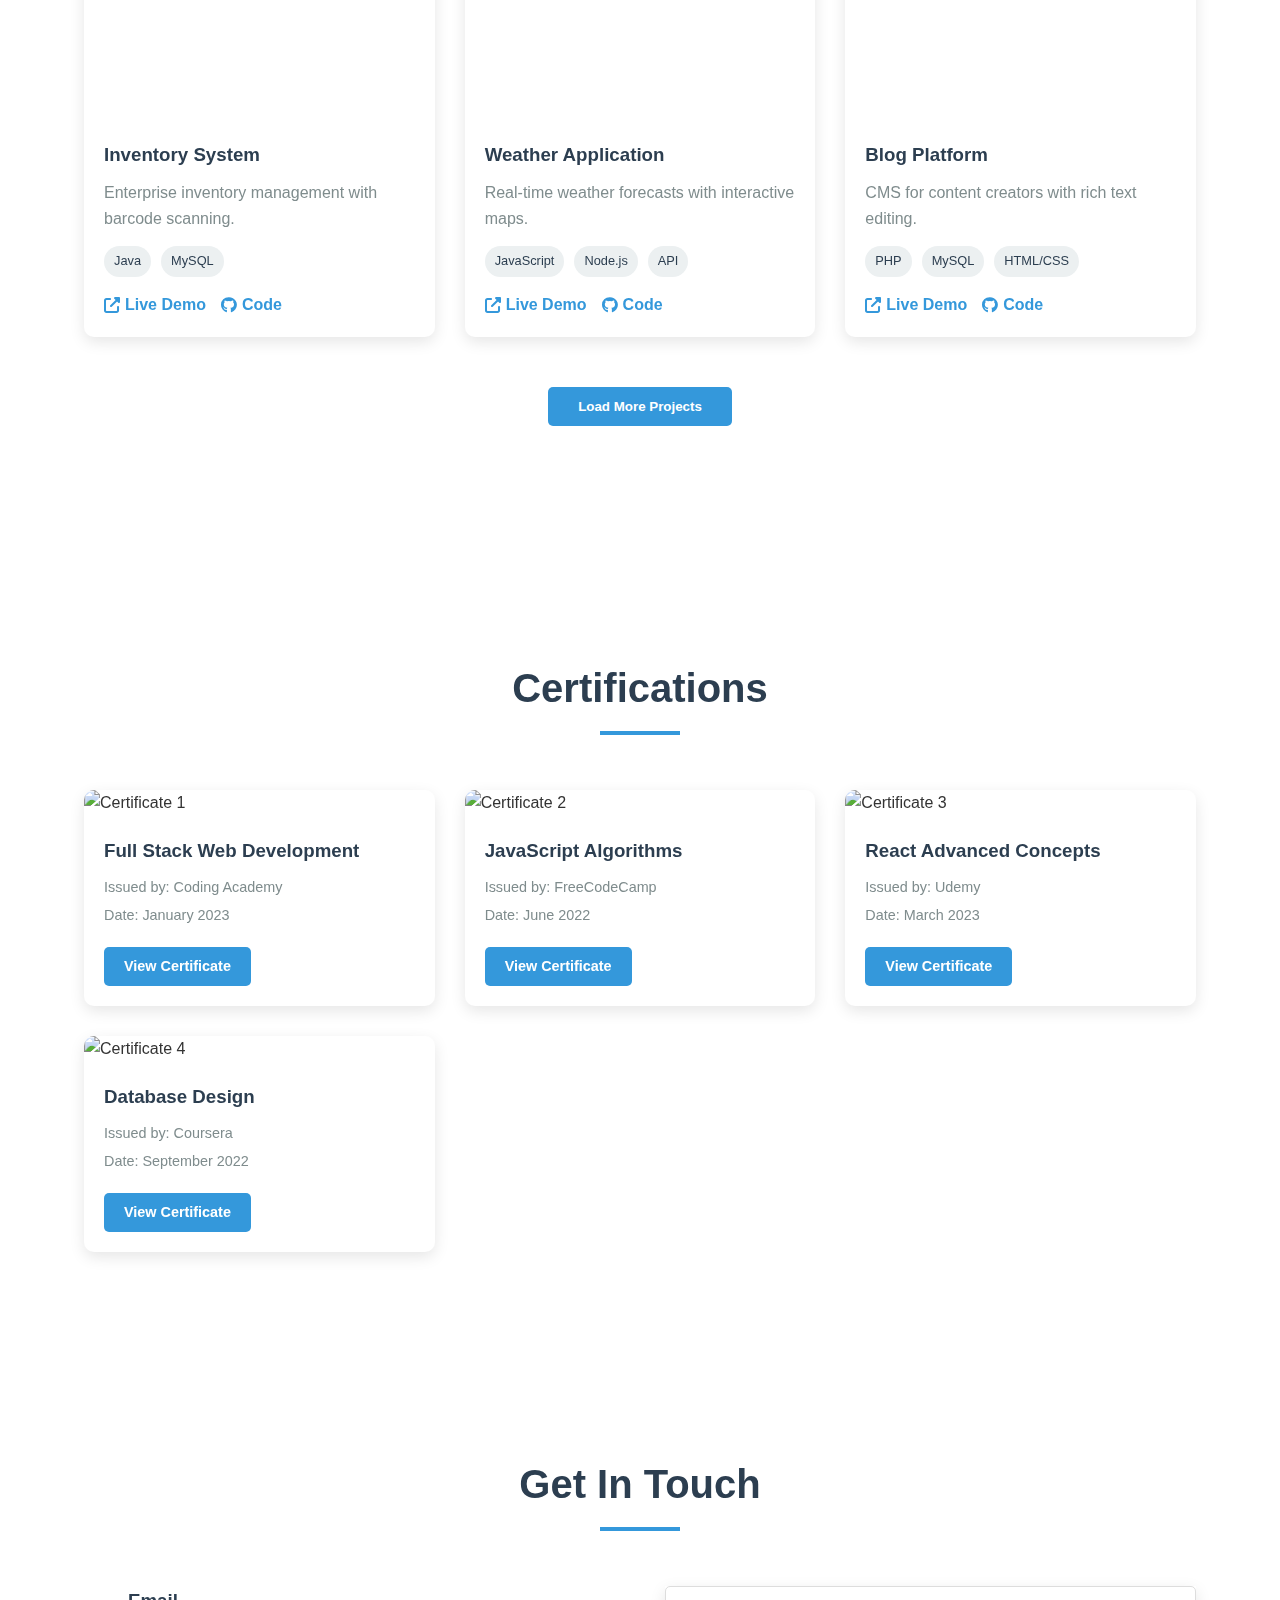
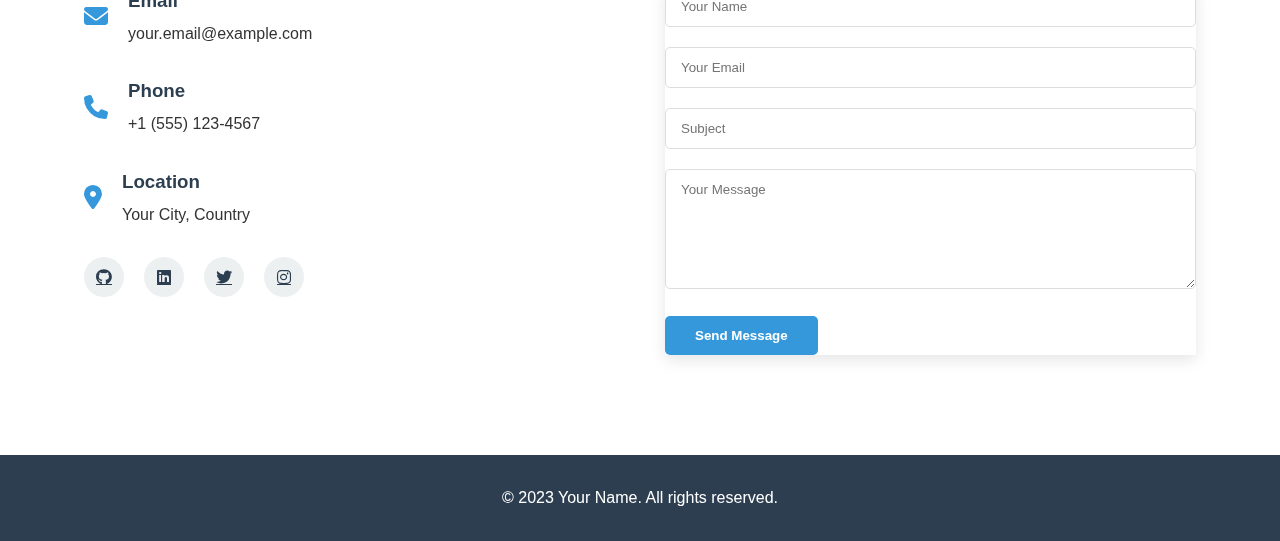
==== commit a06d6ab6: "add background design" ====
--- a/index.html
+++ b/index.html
@@ -9,6 +9,7 @@
     <link rel="stylesheet" href="styles.css">
 </head>
 <body>
+    <canvas id="circuit"></canvas>
     <header>
         <div class="container">
             <nav>
@@ -51,7 +52,7 @@
                 </div>
             </div>
             <div class="hero-image animate__animated animate__fadeInRight">
-                <img src="https://via.placeholder.com/400x400" alt="Your Name">
+                <img src="image/D195E967-25BA-4B87-B900-C3DE1AC05788-removebg-preview.png" alt="Your Name">
             </div>
         </div>
     </section>
@@ -158,7 +159,7 @@
                         </div>
                         <div class="skill-item">
                             <div class="skill-logo">
-                                <img src="https://cdn.jsdelivr.net/gh/devicons/devicon/icons/laravel/laravel-plain.svg" alt="Laravel">
+                                <img src="https://github.com/devicons/devicon/tree/v2.16.0/icons/laravel/laravel-plain.svg" alt="Laravel">
                             </div>
                             <span>Laravel</span>
                         </div>
@@ -437,5 +438,121 @@
     <script src="https://cdnjs.cloudflare.com/ajax/libs/gsap/3.11.4/gsap.min.js"></script>
     <script src="https://cdnjs.cloudflare.com/ajax/libs/gsap/3.11.4/ScrollTrigger.min.js"></script>
     <script src="script.js"></script>
+    <script>
+       document.addEventListener('DOMContentLoaded', function() {
+  const canvas = document.getElementById('circuit');
+  const ctx = canvas.getContext('2d');
+  
+  canvas.width = window.innerWidth;
+  canvas.height = window.innerHeight;
+  
+  // Circuit settings
+  const gridSize = 40;
+  const cols = Math.ceil(canvas.width / gridSize);
+  const rows = Math.ceil(canvas.height / gridSize);
+  const nodes = [];
+  const connections = [];
+  
+  // Create nodes
+  for (let x = 0; x < cols; x++) {
+    for (let y = 0; y < rows; y++) {
+      if (Math.random() > 0.7) { // 70% chance to create a node
+        nodes.push({
+          x: x * gridSize,
+          y: y * gridSize,
+          active: false
+        });
+      }
+    }
+  }
+  
+  // Create connections between nearby nodes
+  nodes.forEach((node, i) => {
+    // Find closest nodes
+    const closest = nodes
+      .map((other, j) => ({ index: j, distance: Math.hypot(node.x - other.x, node.y - other.y) }))
+      .filter(item => item.distance > 0 && item.distance < gridSize * 2)
+      .sort((a, b) => a.distance - b.distance)
+      .slice(0, 3); // Connect to max 3 nearest nodes
+    
+    closest.forEach(item => {
+      if (!connections.some(conn => 
+        (conn.from === i && conn.to === item.index) || 
+        (conn.from === item.index && conn.to === i))) {
+        connections.push({
+          from: i,
+          to: item.index,
+          progress: 0,
+          speed: 0.002 + Math.random() * 0.003
+        });
+      }
+    });
+  });
+  
+  // Animation loop
+  function animate() {
+    ctx.clearRect(0, 0, canvas.width, canvas.height);
+    
+    // Draw connections
+    ctx.strokeStyle = '#0f0';
+    ctx.lineWidth = 1;
+    
+    connections.forEach(conn => {
+      const from = nodes[conn.from];
+      const to = nodes[conn.to];
+      
+      // Animate the connection
+      conn.progress += conn.speed;
+      if (conn.progress > 1) conn.progress = 0;
+      
+      const activePoint = {
+        x: from.x + (to.x - from.x) * conn.progress,
+        y: from.y + (to.y - from.y) * conn.progress
+      };
+      
+      // Draw the full connection (dim)
+      ctx.beginPath();
+      ctx.moveTo(from.x, from.y);
+      ctx.lineTo(to.x, to.y);
+      ctx.strokeStyle = 'rgba(0, 255, 0, 0.1)';
+      ctx.stroke();
+      
+      // Draw the active part
+      ctx.beginPath();
+      ctx.moveTo(from.x, from.y);
+      ctx.lineTo(activePoint.x, activePoint.y);
+      ctx.strokeStyle = '#0f0';
+      ctx.stroke();
+      
+      // Draw a glowing dot at the active point
+      ctx.beginPath();
+      ctx.arc(activePoint.x, activePoint.y, 2, 0, Math.PI * 2);
+      ctx.fillStyle = '#0f0';
+      ctx.fill();
+    });
+    
+    // Draw nodes
+    nodes.forEach(node => {
+      ctx.beginPath();
+      ctx.arc(node.x, node.y, 3, 0, Math.PI * 2);
+      ctx.fillStyle = node.active ? '#0f0' : 'rgba(0, 255, 0, 0.5)';
+      ctx.fill();
+      
+      // Randomly activate nodes
+      if (Math.random() > 0.99) node.active = !node.active;
+    });
+    
+    requestAnimationFrame(animate);
+  }
+  
+  animate();
+  
+  // Handle window resize
+  window.addEventListener('resize', function() {
+    canvas.width = window.innerWidth;
+    canvas.height = window.innerHeight;
+  });
+});
+    </script>
 </body>
 </html>--- a/styles.css
+++ b/styles.css
@@ -324,6 +324,17 @@
     box-shadow: var(--box-shadow);
 }
 
+/* Circuit Board Background */
+#circuit {
+    position: fixed;
+    top: 0;
+    left: 0;
+    width: 100%;
+    height: 100%;
+    z-index: -1;
+    opacity: 0.2;
+  }
+
 /* About Section */
 .about-content {
     display: flex;
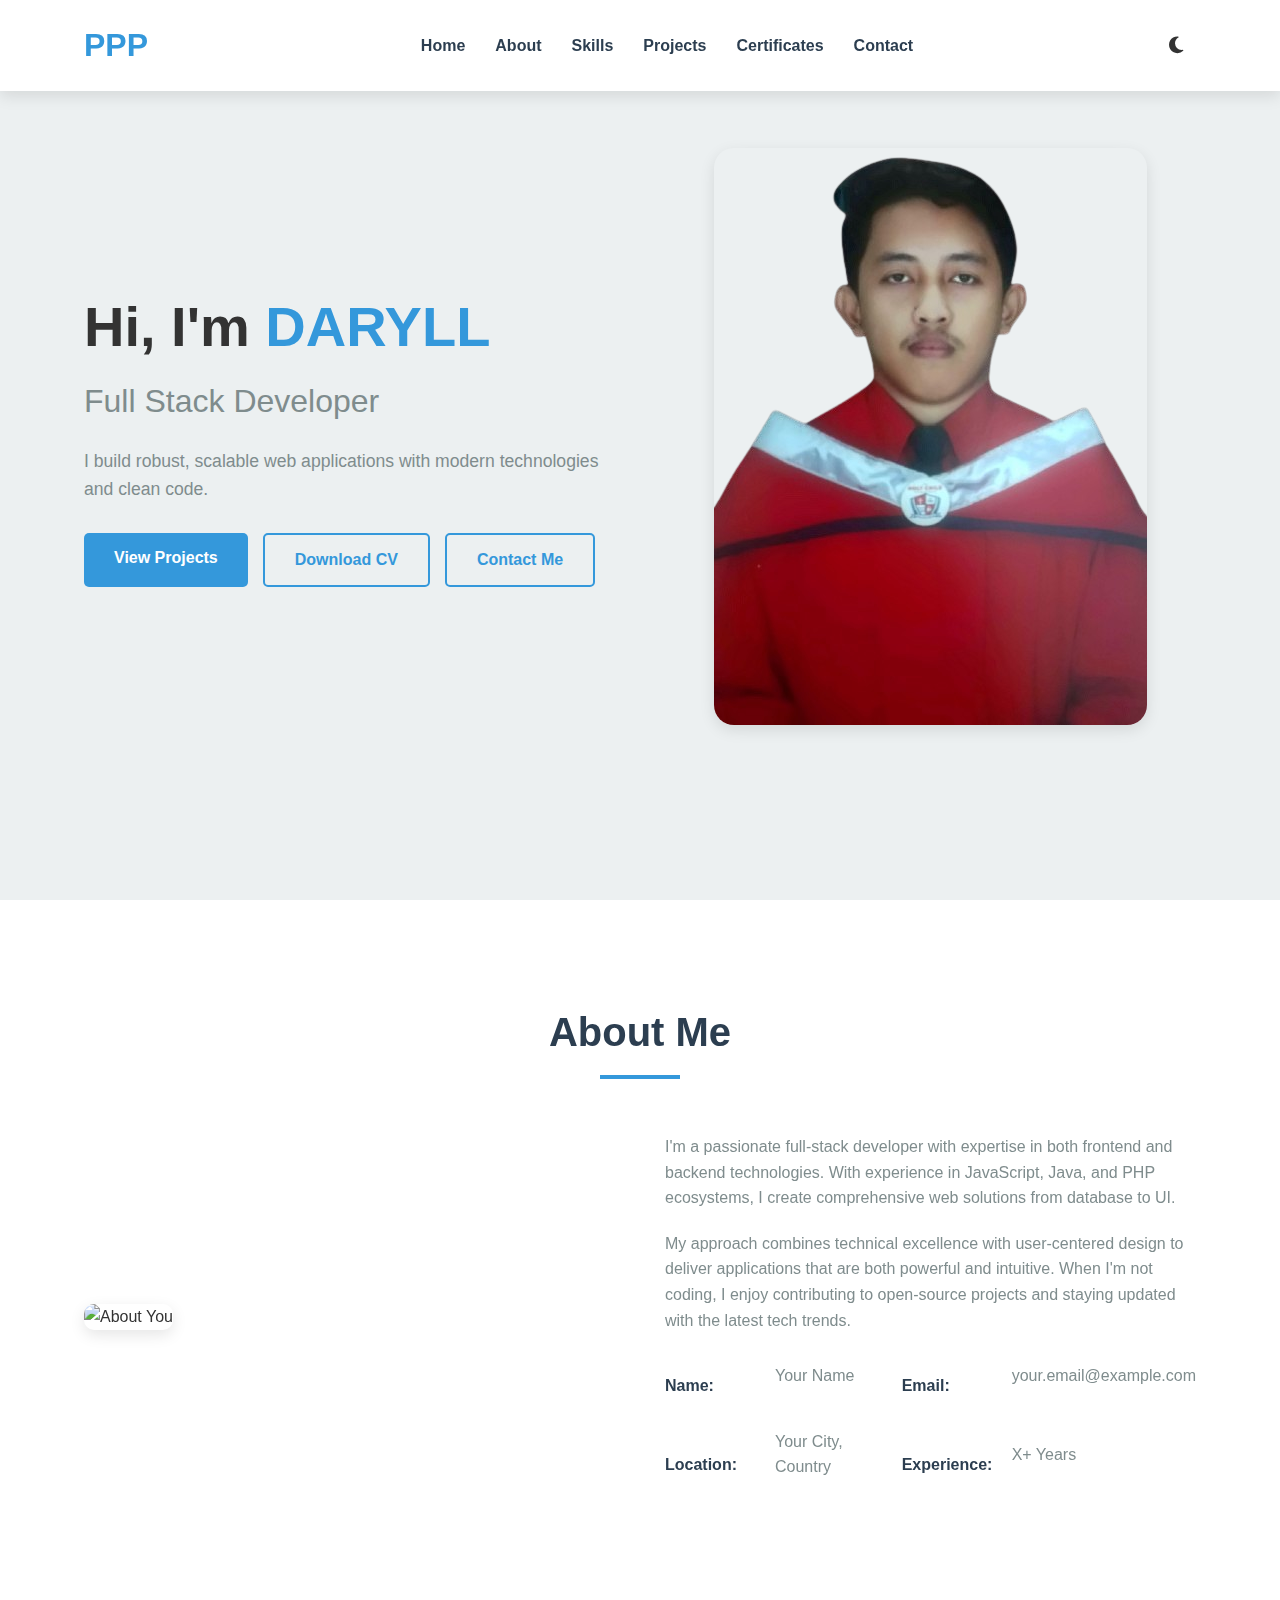
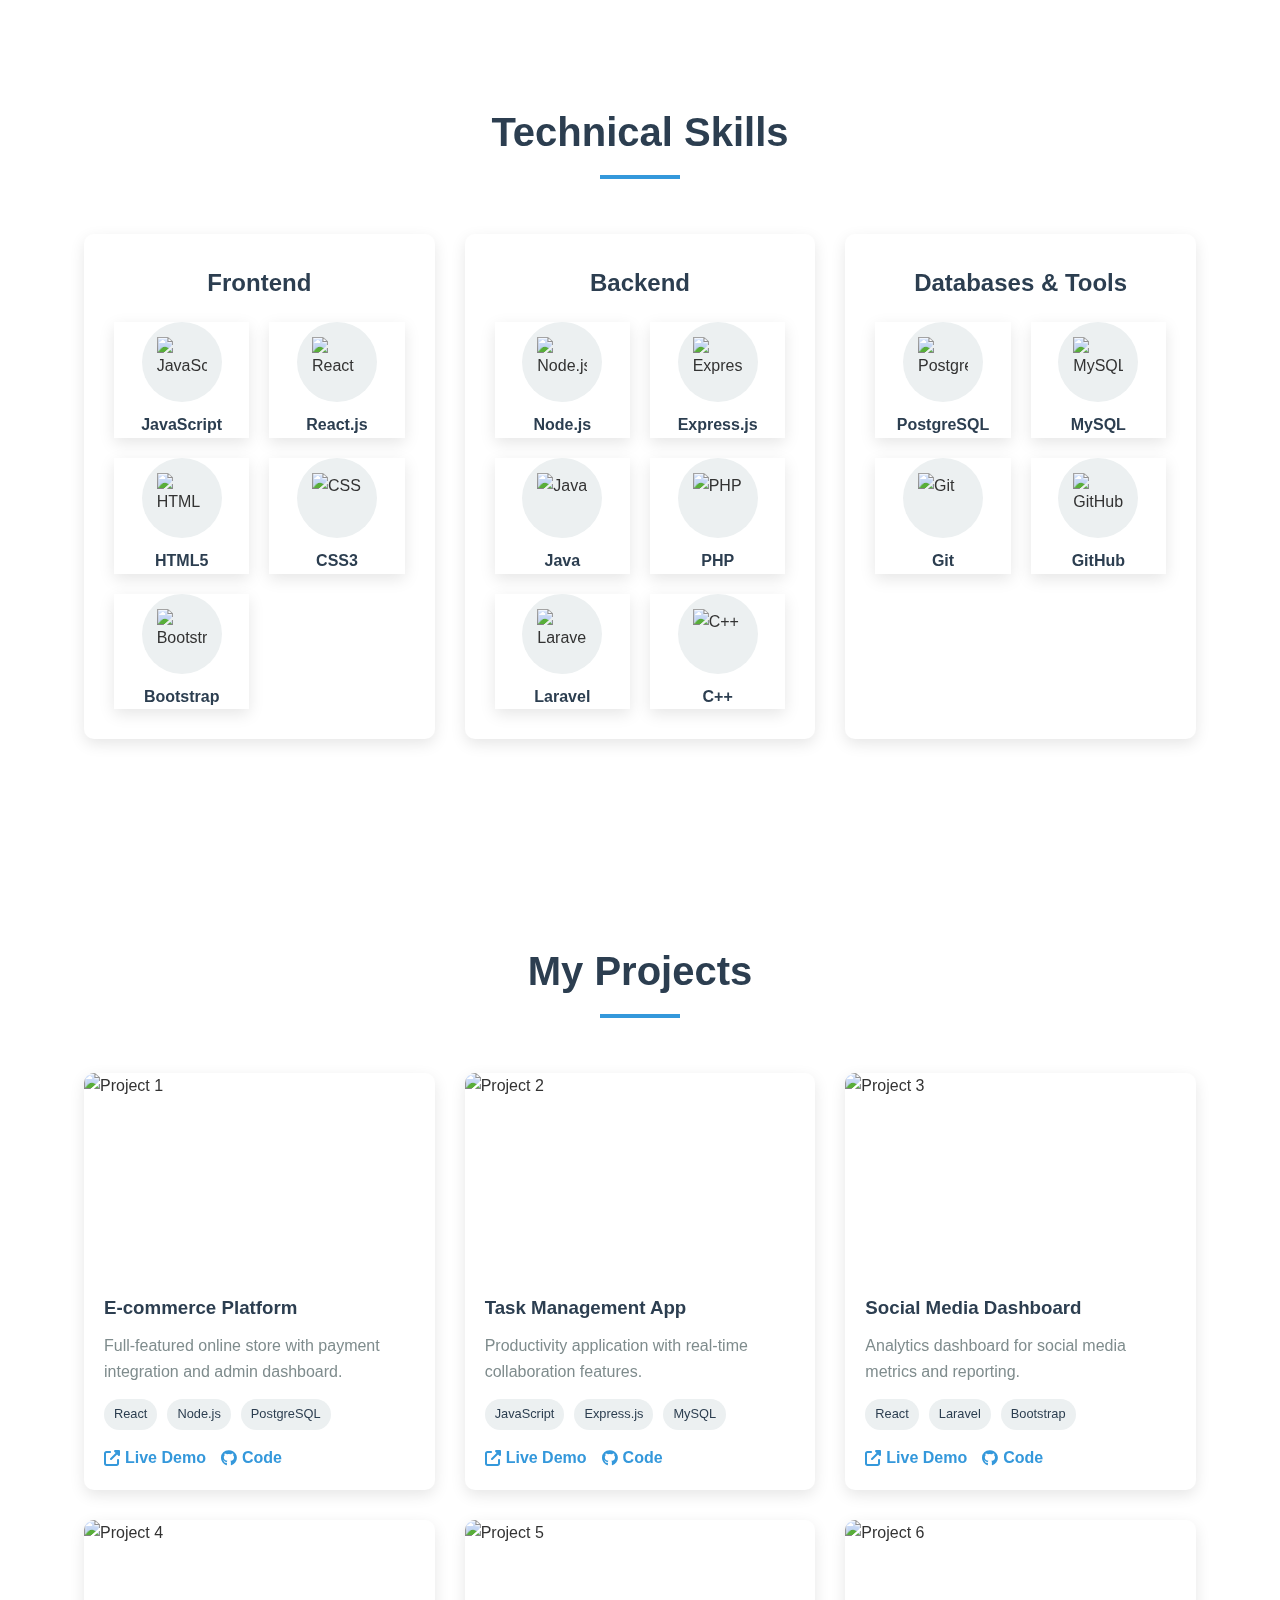
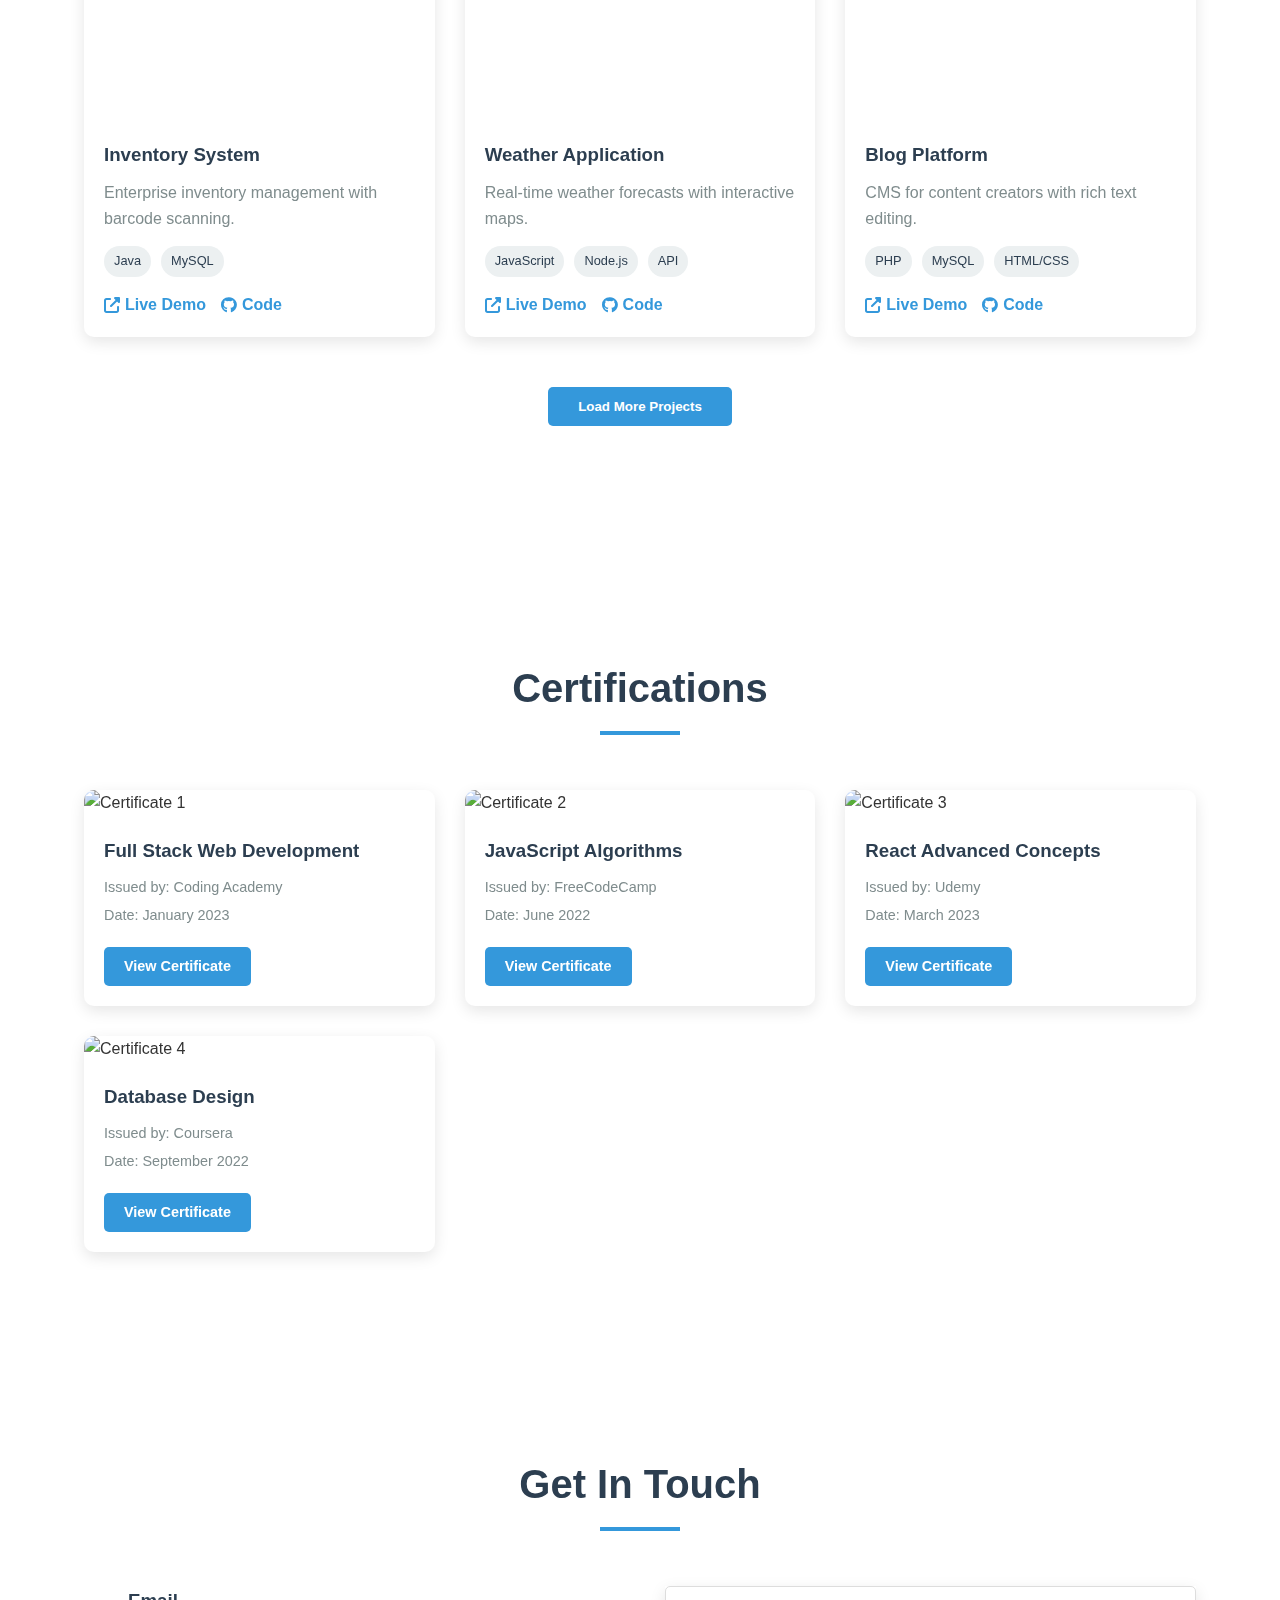
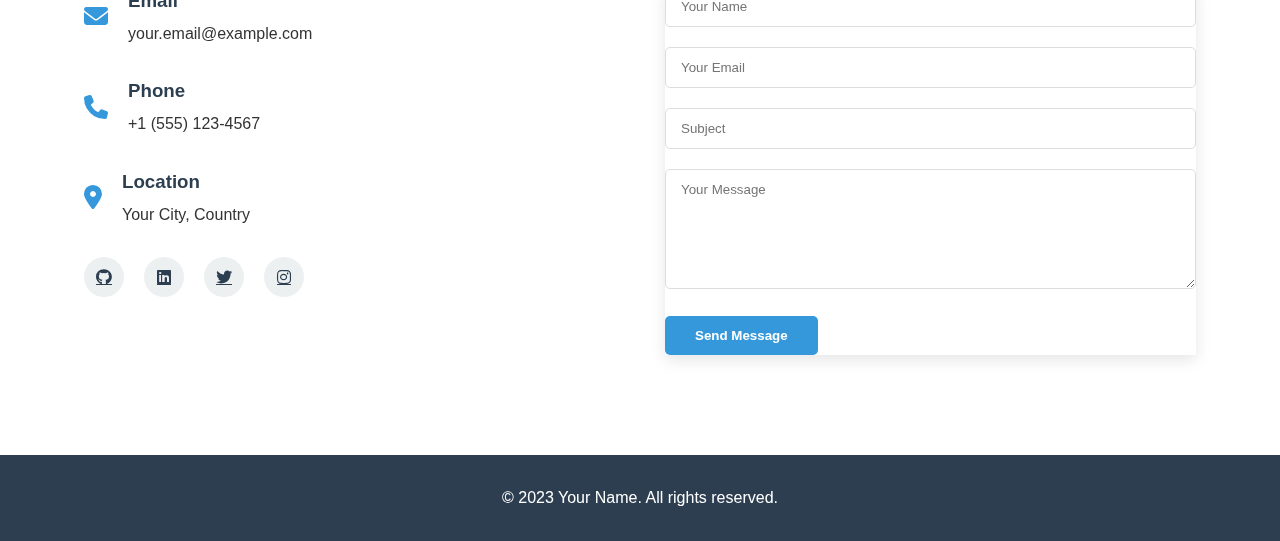
==== commit 5393ea3e: "add pic" ====
--- a/index.html
+++ b/index.html
@@ -3,7 +3,8 @@
 <head>
     <meta charset="UTF-8">
     <meta name="viewport" content="width=device-width, initial-scale=1.0">
-    <title>Your Name | Full Stack Developer</title>
+    <title>DARYLL | Full Stack Developer</title>
+    <link rel="shortcut icon" href="image/PPP__2___1_-removebg-preview.png" type="image/x-icon">
     <link rel="stylesheet" href="https://cdnjs.cloudflare.com/ajax/libs/font-awesome/6.4.0/css/all.min.css">
     <link rel="stylesheet" href="https://cdnjs.cloudflare.com/ajax/libs/animate.css/4.1.1/animate.min.css">
     <link rel="stylesheet" href="styles.css">
@@ -14,7 +15,7 @@
         <div class="container">
             <nav>
                 <div class="logo">
-                    <h1>YN</h1>
+                    <h1>PPP</h1>
                 </div>
                 <ul class="nav-links">
                     <li><a href="#home">Home</a></li>
@@ -42,7 +43,7 @@
     <section id="home" class="hero">
         <div class="container">
             <div class="hero-content animate__animated animate__fadeInLeft">
-                <h1>Hi, I'm <span>Your Name</span></h1>
+                <h1>Hi, I'm <span>DARYLL</span></h1>
                 <h2>Full Stack Developer</h2>
                 <p>I build robust, scalable web applications with modern technologies and clean code.</p>
                 <div class="cta-buttons">
